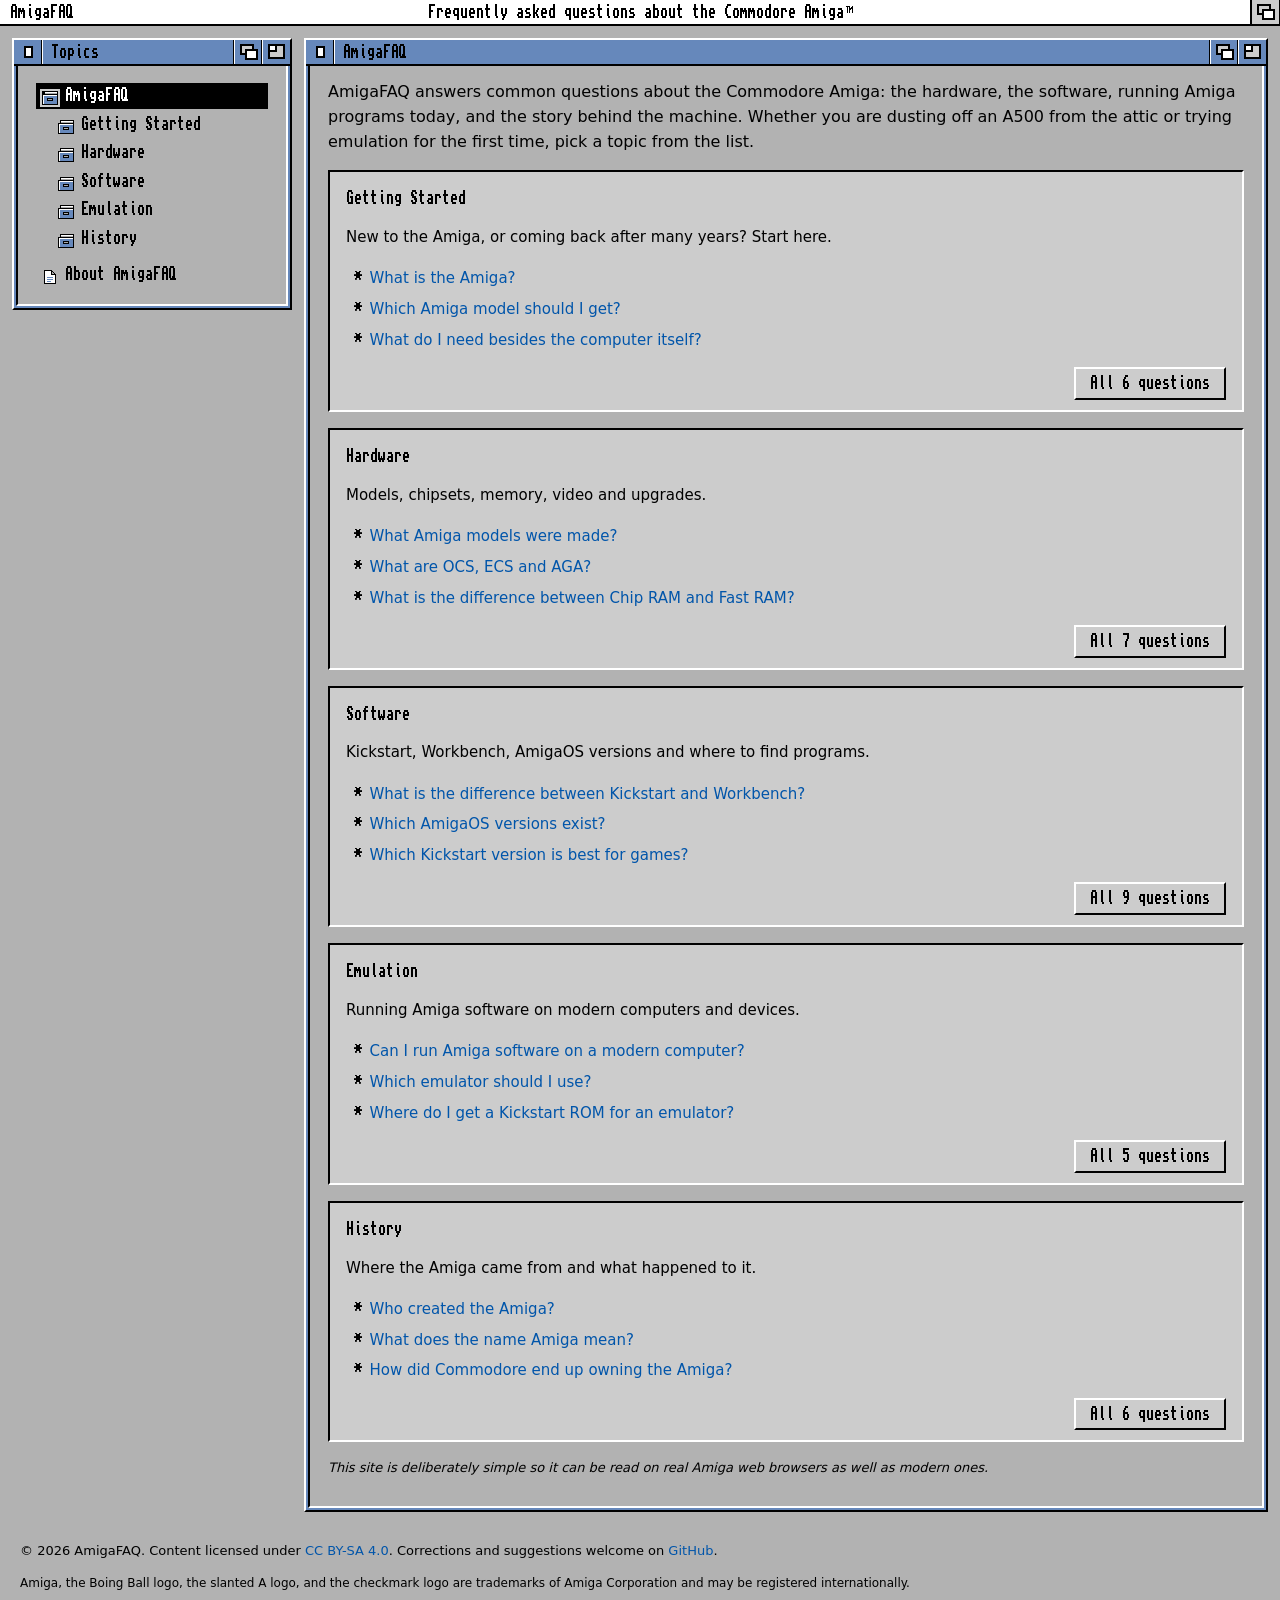
==== index.html @ c8c95e10 "Make each Amiga model expandable with key specs Form factor, CPU, Chip RAM, chipset and hard drive i" ====
<!DOCTYPE html>
<html lang="en">
<head>
<meta charset="utf-8">
<meta name="viewport" content="width=device-width, initial-scale=1">
<title>AmigaFAQ</title>
<meta name="description" content="Answers to frequently asked questions about the Commodore Amiga.">
<link rel="preload" href="fonts/topaz-a1200.woff" as="font" type="font/woff" crossorigin>
<link rel="stylesheet" href="style.css?v=de932450">
</head>
<body bgcolor="#B2B2B2" text="#000000" link="#0055AA" vlink="#0055AA">
<a name="top" id="top"></a>
<div class="screenbar"><span class="menu" tabindex="0"><span class="mtitle"><b>AmigaFAQ</b></span><span class="mitems"> <a href="#about-req">About...</a> </span></span> <span class="tagline">Frequently asked questions about the Commodore Amiga<sup class="tm">TM</sup></span><a class="gad depth scrdepth" href="#top" title="Back to top" aria-label="Back to top"><i></i><b></b></a></div>
<table class="layout" width="100%" cellspacing="8" cellpadding="0" border="0">
<tr>
<td class="side" width="250" valign="top">
<table class="win sidewin" width="100%" cellspacing="0" cellpadding="0" border="1" bgcolor="#CCCCCC">
<tr><td class="titlebar" bgcolor="#6688BB"><span class="tb"><span class="gad close" aria-hidden="true"><i></i></span><span class="wtitle"><font color="#000000"><b>Topics</b></font></span><span class="gad depth" aria-hidden="true"><i></i><b></b></span><span class="gad zoom" aria-hidden="true"><i></i><b></b></span></span></td></tr>
<tr><td class="winbody"><div class="frame"><div class="pane">
<ul class="tree">
<li class="drawer"><a href="index.html" class="sel">AmigaFAQ</a></li>
<li><ul>
<li class="drawer"><a href="getting-started.html">Getting Started</a>
</li>
<li class="drawer"><a href="hardware.html">Hardware</a>
</li>
<li class="drawer"><a href="software.html">Software</a>
</li>
<li class="drawer"><a href="emulation.html">Emulation</a>
</li>
<li class="drawer"><a href="history.html">History</a>
</li>
</ul></li>
<li class="file"><a href="about.html">About AmigaFAQ</a></li>
</ul>
</div></div></td></tr>
</table>
</td>
<td class="content" valign="top">
<table class="win mainwin" width="100%" cellspacing="0" cellpadding="0" border="1" bgcolor="#CCCCCC">
<tr><td class="titlebar" bgcolor="#6688BB"><span class="tb"><span class="gad close" aria-hidden="true"><i></i></span><span class="wtitle"><font color="#000000"><b>AmigaFAQ</b></font></span><span class="gad depth" aria-hidden="true"><i></i><b></b></span><span class="gad zoom" aria-hidden="true"><i></i><b></b></span></span></td></tr>
<tr><td class="winbody"><div class="frame"><div class="pane">
<p class="intro">AmigaFAQ answers common questions about the Commodore Amiga: the hardware, the
software, running Amiga programs today, and the story behind the machine. Whether you are dusting off
an A500 from the attic or trying emulation for the first time, pick a topic from the list.</p>
<div class="qa">
<h3><a href="getting-started.html">Getting Started</a></h3>
<p>New to the Amiga, or coming back after many years? Start here.</p>
<ul>
<li><a href="getting-started.html#what-is-the-amiga">What is the Amiga?</a></li>
<li><a href="getting-started.html#which-amiga-model-should-i-get">Which Amiga model should I get?</a></li>
<li><a href="getting-started.html#what-do-i-need-besides-the-computer-itself">What do I need besides the computer itself?</a></li>
</ul>
<p class="up"><a href="getting-started.html" class="btn">All 6 questions</a></p>
</div>
<div class="qa">
<h3><a href="hardware.html">Hardware</a></h3>
<p>Models, chipsets, memory, video and upgrades.</p>
<ul>
<li><a href="hardware.html#what-amiga-models-were-made">What Amiga models were made?</a></li>
<li><a href="hardware.html#what-are-ocs-ecs-and-aga">What are OCS, ECS and AGA?</a></li>
<li><a href="hardware.html#what-is-the-difference-between-chip-ram-and-fast-ram">What is the difference between Chip RAM and Fast RAM?</a></li>
</ul>
<p class="up"><a href="hardware.html" class="btn">All 7 questions</a></p>
</div>
<div class="qa">
<h3><a href="software.html">Software</a></h3>
<p>Kickstart, Workbench, AmigaOS versions and where to find programs.</p>
<ul>
<li><a href="software.html#what-is-the-difference-between-kickstart-and-workbench">What is the difference between Kickstart and Workbench?</a></li>
<li><a href="software.html#which-amigaos-versions-exist">Which AmigaOS versions exist?</a></li>
<li><a href="software.html#which-kickstart-version-is-best-for-games">Which Kickstart version is best for games?</a></li>
</ul>
<p class="up"><a href="software.html" class="btn">All 9 questions</a></p>
</div>
<div class="qa">
<h3><a href="emulation.html">Emulation</a></h3>
<p>Running Amiga software on modern computers and devices.</p>
<ul>
<li><a href="emulation.html#can-i-run-amiga-software-on-a-modern-computer">Can I run Amiga software on a modern computer?</a></li>
<li><a href="emulation.html#which-emulator-should-i-use">Which emulator should I use?</a></li>
<li><a href="emulation.html#where-do-i-get-a-kickstart-rom-for-an-emulator">Where do I get a Kickstart ROM for an emulator?</a></li>
</ul>
<p class="up"><a href="emulation.html" class="btn">All 5 questions</a></p>
</div>
<div class="qa">
<h3><a href="history.html">History</a></h3>
<p>Where the Amiga came from and what happened to it.</p>
<ul>
<li><a href="history.html#who-created-the-amiga">Who created the Amiga?</a></li>
<li><a href="history.html#what-does-the-name-amiga-mean">What does the name Amiga mean?</a></li>
<li><a href="history.html#how-did-commodore-end-up-owning-the-amiga">How did Commodore end up owning the Amiga?</a></li>
</ul>
<p class="up"><a href="history.html" class="btn">All 6 questions</a></p>
</div>
<p class="note">This site is deliberately simple so it can be read on real Amiga web browsers as well as modern ones.</p>
</div></div></td></tr>
</table>
</td>
</tr>
</table>
<div class="foot">
<p>&copy; 2026 AmigaFAQ. Content licensed under <a href="https://creativecommons.org/licenses/by-sa/4.0/" rel="license">CC BY-SA 4.0</a>.
Corrections and suggestions welcome on <a href="https://github.com/luvwagn/AmigaFAQ">GitHub</a>.</p>
<p class="tmnote">Amiga, the Boing Ball logo, the slanted A logo, and the checkmark logo are trademarks of Amiga Corporation and may be registered internationally.</p>
</div>
<div id="about-req" class="requester">
<a class="req-backdrop" href="#close" aria-label="Close"></a>
<table class="win reqwin" width="100%" cellspacing="0" cellpadding="0" border="1" bgcolor="#CCCCCC">
<tr><td class="titlebar" bgcolor="#6688BB"><span class="tb"><a class="gad close" href="#close" aria-label="Close"><i></i></a><span class="wtitle"><font color="#000000"><b>About AmigaFAQ</b></font></span><span class="gad depth" aria-hidden="true"><i></i><b></b></span><span class="gad zoom" aria-hidden="true"><i></i><b></b></span></span></td></tr>
<tr><td class="winbody"><div class="frame"><div class="pane">
<div class="reqbody">
<div class="reqtext">
<p>AmigaFAQ</p>
<p>Frequently asked questions about the Commodore Amiga.</p>
<p>Content licensed under CC BY-SA 4.0.</p>
</div>
<table class="reqbtns" width="100%" cellspacing="0" cellpadding="0" border="0"><tr>
<td align="left"><a href="#close" class="btn">OK</a></td>
<td align="right"><a href="about.html" class="btn">More...</a></td>
</tr></table>
</div>
</div></div></td></tr>
</table>
</div>
</body>
</html>
---- style.css ----
/* AmigaFAQ - Workbench 3.1 inspired style.
   The HTML also carries bgcolor attributes and a table layout, so old Amiga
   browsers get the grey two-column look without this file. */

/* Topaz (Workbench 3.x / A1200 version), see fonts/README.md for license */
@font-face {
  font-family: "Topaz WB";
  src: url("fonts/topaz-a1200.woff") format("woff"), url("fonts/topaz-a1200.ttf") format("truetype");
  font-display: block;
}

:root {
  --screen: #b2b2b2;   /* screen and window contents */
  --chrome: #cccccc;   /* window frames, gadgets, buttons, text boxes */
  --black: #000000;
  --white: #ffffff;
  --blue: #6688bb;     /* title bars, highlights */
  --link: #0055aa;
  --topaz: "Topaz WB", "Courier New", Courier, monospace;
  --text-font: Verdana, Geneva, "DejaVu Sans", Helvetica, Arial, sans-serif;
  --bar-h: 26px;
}

* { box-sizing: border-box; }
html { background: var(--screen); }
body {
  margin: 0;
  background: var(--screen);
  color: var(--black);
  font-family: var(--text-font);
  font-size: 15px;
  line-height: 1.55;
}

/* Pixel font: no smoothing, no fake bold */
.screenbar, td.titlebar, ul.tree a, .qa h3, a.btn, .reqtext, .mitems a {
  font-family: var(--topaz);
  font-size: 16px;
  -webkit-font-smoothing: none;
  font-smooth: never;
}
.screenbar b, td.titlebar b, .qa h3 { font-weight: normal; }

a { color: var(--link); text-decoration: none; }
a:hover { text-decoration: underline; }

/* ---------- Bevels ---------- */
/* raised: light top-left, dark bottom-right; recessed: the reverse */
.raised, table.win, a.btn {
  border-style: solid;
  border-width: 2px;
  border-color: var(--white) var(--black) var(--black) var(--white);
}
.recessed, .qa, .reqtext {
  border-style: solid;
  border-width: 2px;
  border-color: var(--black) var(--white) var(--white) var(--black);
}

/* ---------- Screen title bar ---------- */
.screenbar {
  position: sticky;
  top: 0;
  z-index: 20;
  display: flex;
  align-items: stretch;
  height: var(--bar-h);
  line-height: calc(var(--bar-h) - 2px);
  background: var(--white);
  color: var(--black);
  border-bottom: 2px solid var(--black);
  white-space: nowrap;
}
.tagline {
  flex: 1;
  min-width: 0;
  overflow: hidden;
  text-overflow: ellipsis;
  text-align: center;
  /* menu is 96px, depth gadget 30px: pad so the text centers on the page */
  padding: 0 74px 0 8px;
}
sup.tm { font-family: var(--topaz); font-size: 8px; line-height: 0; vertical-align: 6px; margin-left: 1px; }

/* Screen menu (CSS only). Hidden with :not() so browsers too old to open
   it never hide it: they just show the About link inline. */
.menu { position: relative; display: block; outline: none; width: 96px; flex: none; }
.mtitle { display: block; padding: 0 10px; }
.menu:hover .mtitle, .menu:focus-within .mtitle { background: var(--black); color: var(--white); }
.menu:not(.never) .mitems {
  display: none;
  position: absolute;
  left: 0; top: 100%;
  min-width: 190px;
  background: var(--white);
  border-style: solid;
  border-color: var(--black);
  border-width: 1px 2px 2px 1px;
  padding: 2px 0;
  line-height: 1.6;
}
.menu:hover .mitems, .menu:focus-within .mitems { display: block; }
.mitems a { display: block; padding: 1px 12px; color: var(--black); text-decoration: none; }
.mitems a:hover, .mitems a:focus { background: var(--blue); color: var(--white); outline: none; text-decoration: none; }

/* Screen depth gadget at the right end of the bar (back to top) */
.screenbar a.scrdepth {
  position: relative;
  flex: none;
  width: 30px;
  background: var(--chrome);
  border-left: 2px solid var(--black);
}

/* ---------- Layout ---------- */
table.layout { border-collapse: separate; border-spacing: 12px; table-layout: fixed; }
td.side { width: 280px; }

/* ---------- Windows ---------- */
table.win {
  border-collapse: separate;
  border-spacing: 0;
  background: var(--chrome);
}
table.win > tbody > tr > td, table.win > tr > td { border: 0; padding: 0; }

td.titlebar {
  height: var(--bar-h);
  background: var(--blue);
  border-bottom: 2px solid var(--black) !important;
  color: var(--black);
}
.tb { display: flex; align-items: stretch; height: calc(var(--bar-h) - 2px); }
.wtitle {
  flex: 1;
  min-width: 0;
  padding: 0 8px;
  line-height: calc(var(--bar-h) - 2px);
  border-left: 1px solid var(--white);
  border-right: 1px solid var(--black);
  white-space: nowrap;
  overflow: hidden;
  text-overflow: ellipsis;
}

/* Gadgets: drawn with borders, each in its own box with divider lines */
.gad {
  position: relative;
  display: block;
  flex: none;
  width: 28px;
  background: var(--blue);
}
.gad.close { border-right: 1px solid var(--black); }
.gad.close i {
  position: absolute;
  left: 50%; top: 50%;
  width: 9px; height: 12px;
  margin: -6px 0 0 -4px;
  background: var(--white);
  border: 2px solid var(--black);
}
.gad.depth { border-left: 1px solid var(--white); border-right: 1px solid var(--black); }
.gad.zoom { border-left: 1px solid var(--white); }
.gad i, .gad b { position: absolute; border: 2px solid var(--black); box-sizing: border-box; }
.gad.depth i { left: 5px; top: 4px; width: 14px; height: 11px; background: var(--chrome); }
.gad.depth b { left: 10px; top: 9px; width: 13px; height: 11px; background: var(--white); }
.gad.zoom i { left: 5px; top: 4px; width: 17px; height: 15px; background: var(--chrome); }
.gad.zoom b { left: 5px; top: 4px; width: 9px; height: 8px; background: var(--white); }
.screenbar .gad.depth i { top: 4px; }
.screenbar .gad.depth b { top: 9px; }
a.gad:active { background: var(--black); }

/* Window frame: a blue border, then an inset edge, then the contents */
td.winbody { padding: 0 !important; }
.frame { border: 2px solid var(--blue); border-top: 0; }
.pane {
  border-style: solid;
  border-width: 0 2px 2px 2px;
  border-color: var(--black) var(--white) var(--white) var(--black);
  background: var(--screen);
  padding: 14px 18px;
}

/* ---------- Sidebar tree ---------- */
ul.tree, ul.tree ul { list-style: none; margin: 0; padding: 0; }
ul.tree ul { padding-left: 16px; }
ul.tree li { margin: 3px 0; }
ul.tree a {
  display: block;
  color: var(--black);
  text-decoration: none;
  padding: 2px 6px;
  line-height: 1.35;
}
ul.tree li.drawer > a::before,
ul.tree li.file > a::before {
  content: "";
  display: inline-block;
  width: 16px; height: 14px;
  margin-right: 7px;
  vertical-align: -2px;
  background: url("icons/drawer.svg") no-repeat left center;
  image-rendering: pixelated;
}
ul.tree li.drawer.open > a::before { background-image: url("icons/drawer-open.svg"); }
ul.tree li.file > a::before { background-image: url("icons/project.svg"); background-position: 2px center; }
ul.tree li.file { margin-top: 10px; }
ul.tree ul.qs { padding-left: 22px; border-left: 1px dotted var(--black); margin-left: 12px; }
ul.tree ul.qs a { font-family: var(--text-font); font-size: 13px; -webkit-font-smoothing: auto; }
ul.tree a:hover, ul.tree a:focus { background: var(--blue); color: var(--white); text-decoration: none; }
ul.tree a.sel { background: var(--black); color: var(--white); }
ul.tree a.sel::before { background-color: var(--chrome); box-shadow: 0 0 0 2px var(--chrome); }

/* ---------- Content ---------- */
p.intro { font-size: 16px; margin-top: 0; }
.qa {
  background: var(--chrome);
  padding: 4px 16px 10px;
  margin: 16px 0;
}
.qa h3 { margin: 10px 0 6px; }
.qa h3 a { color: var(--black); text-decoration: none; }
.qa ul { list-style: none; padding-left: 0; margin-left: 0.5em; }
.qa li { padding-left: 1.2em; text-indent: -1.2em; margin-bottom: 0.3em; }
.qa li::before { content: "* "; font-family: var(--topaz); }
p.up { text-align: right; margin: 6px 0 0; }
p.note { font-size: 13px; font-style: italic; }

/* Buttons: raised, and they press in when clicked */
a.btn {
  display: inline-block;
  background: var(--chrome);
  color: var(--black);
  padding: 2px 14px;
  text-decoration: none;
}
a.btn:hover { text-decoration: none; }
a.btn:active {
  border-color: var(--black) var(--white) var(--white) var(--black);
  transform: translate(2px, 1px);
}

/* ---------- Footer ---------- */
.foot { padding: 4px 20px 20px; font-size: 13px; }
.foot p.tmnote { font-size: 12px; margin-top: 6px; }

/* ---------- About requester (CSS only, opened with :target) ---------- */
.requester { margin: 16px 20px 24px; max-width: 460px; }
.requester:not(:target) { display: none; }
.requester:target {
  position: fixed;
  inset: 0;
  z-index: 50;
  margin: 0;
  max-width: none;
  display: flex;
  align-items: center;
  justify-content: center;
  padding: 16px;
  background: rgba(0, 0, 0, 0.4);
}
.req-backdrop { display: none; }
.requester:target .req-backdrop { display: block; position: absolute; inset: 0; }
table.reqwin { position: relative; max-width: 420px; }
table.reqwin .pane {
  padding: 8px;
  /* the fine dither pattern of a Workbench requester */
  background-color: var(--white);
  background-image:
    linear-gradient(45deg, var(--chrome) 25%, transparent 25%, transparent 75%, var(--chrome) 75%),
    linear-gradient(45deg, var(--chrome) 25%, transparent 25%, transparent 75%, var(--chrome) 75%);
  background-size: 2px 2px;
  background-position: 0 0, 1px 1px;
}
.reqtext {
  background: var(--chrome);
  padding: 4px 14px;
  margin: 6px 6px 14px;
  text-align: center;
}
.reqtext p { margin: 8px 0; }
.reqbtns td { padding: 0 6px 6px; }
.reqbtns a.btn { min-width: 84px; text-align: center; padding: 4px 18px; }

/* ---------- Phones: stack the sidebar above the content ---------- */
@media (max-width: 720px) {
  table.layout, table.layout > tbody, table.layout > tbody > tr, table.layout td.side, table.layout td.content {
    display: block;
    width: 100% !important;
  }
  table.layout { border-spacing: 0; padding: 8px; }
  td.side { margin-bottom: 12px; }
  .pane { padding: 12px; }
  .tagline { text-align: left; padding: 0 8px; }
  .foot { padding: 4px 16px 16px; }
}

/* ---------- Mouse pointer ----------
   From dkb-amiga.com, used with permission of Stefan Reinauer.
   PNG first (widest support), then the original .cur. Hotspot is (4,5).
   Used everywhere, including over links. */
html, body, *, a, a * { cursor: url("icons/amim.png?v=2") 4 5, url("icons/amim.cur"), default; }

/* ---------- Model list: click a model to show its specs ---------- */
.models { margin: 10px 0 4px; }
details.model { margin: 0 0 4px; }
details.model > summary {
  list-style: none;
  padding: 3px 6px 3px 26px;
  position: relative;
  line-height: 1.45;
}
details.model > summary::-webkit-details-marker { display: none; }
/* small raised gadget with a +/- sign */
details.model > summary::before {
  content: "+";
  position: absolute;
  left: 2px; top: 5px;
  width: 16px; height: 16px;
  line-height: 13px;
  text-align: center;
  font-family: var(--topaz);
  font-size: 16px;
  background: var(--chrome);
  border-style: solid;
  border-width: 2px;
  border-color: var(--white) var(--black) var(--black) var(--white);
}
details.model[open] > summary::before {
  content: "-";
  border-color: var(--black) var(--white) var(--white) var(--black);
}
details.model > summary:hover { background: var(--blue); color: var(--white); }
table.specs {
  margin: 4px 0 10px 26px;
  border-collapse: collapse;
  background: var(--screen);
  border-style: solid;
  border-width: 2px;
  border-color: var(--black) var(--white) var(--white) var(--black);
  font-size: 14px;
}
table.specs th {
  font-family: var(--topaz);
  font-size: 16px;
  font-weight: normal;
  -webkit-font-smoothing: none;
  white-space: nowrap;
  padding: 4px 14px 4px 10px;
}
table.specs td { padding: 4px 10px 4px 0; }
@media (max-width: 720px) {
  table.specs { margin-left: 0; }
  table.specs th { white-space: normal; }
}
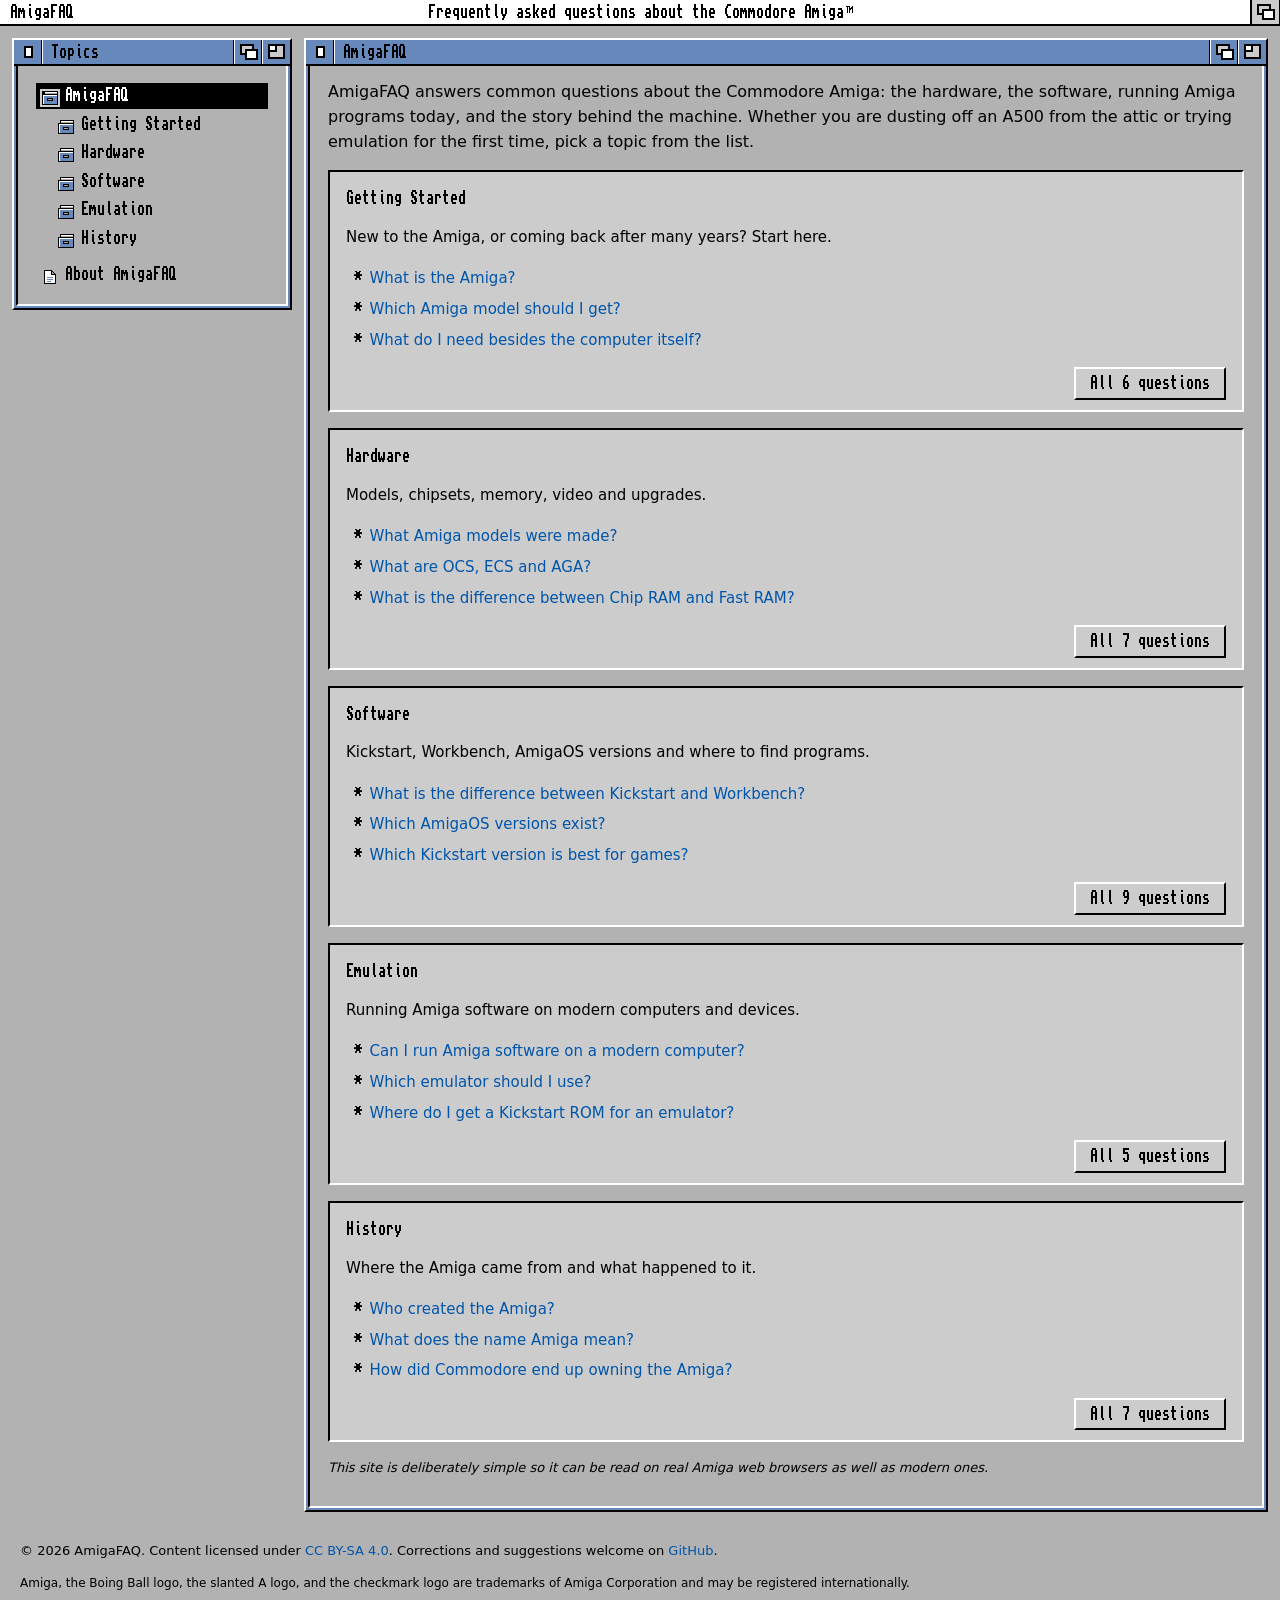
==== commit e0a12993: "Add Further reading books to the History page Co-Authored-By: Claude Opus 5.5 <noreply@anthropic.com" ====
--- a/index.html
+++ b/index.html
@@ -91,7 +91,7 @@
 <li><a href="history.html#what-does-the-name-amiga-mean">What does the name Amiga mean?</a></li>
 <li><a href="history.html#how-did-commodore-end-up-owning-the-amiga">How did Commodore end up owning the Amiga?</a></li>
 </ul>
-<p class="up"><a href="history.html" class="btn">All 6 questions</a></p>
+<p class="up"><a href="history.html" class="btn">All 7 questions</a></p>
 </div>
 <p class="note">This site is deliberately simple so it can be read on real Amiga web browsers as well as modern ones.</p>
 </div></div></td></tr>
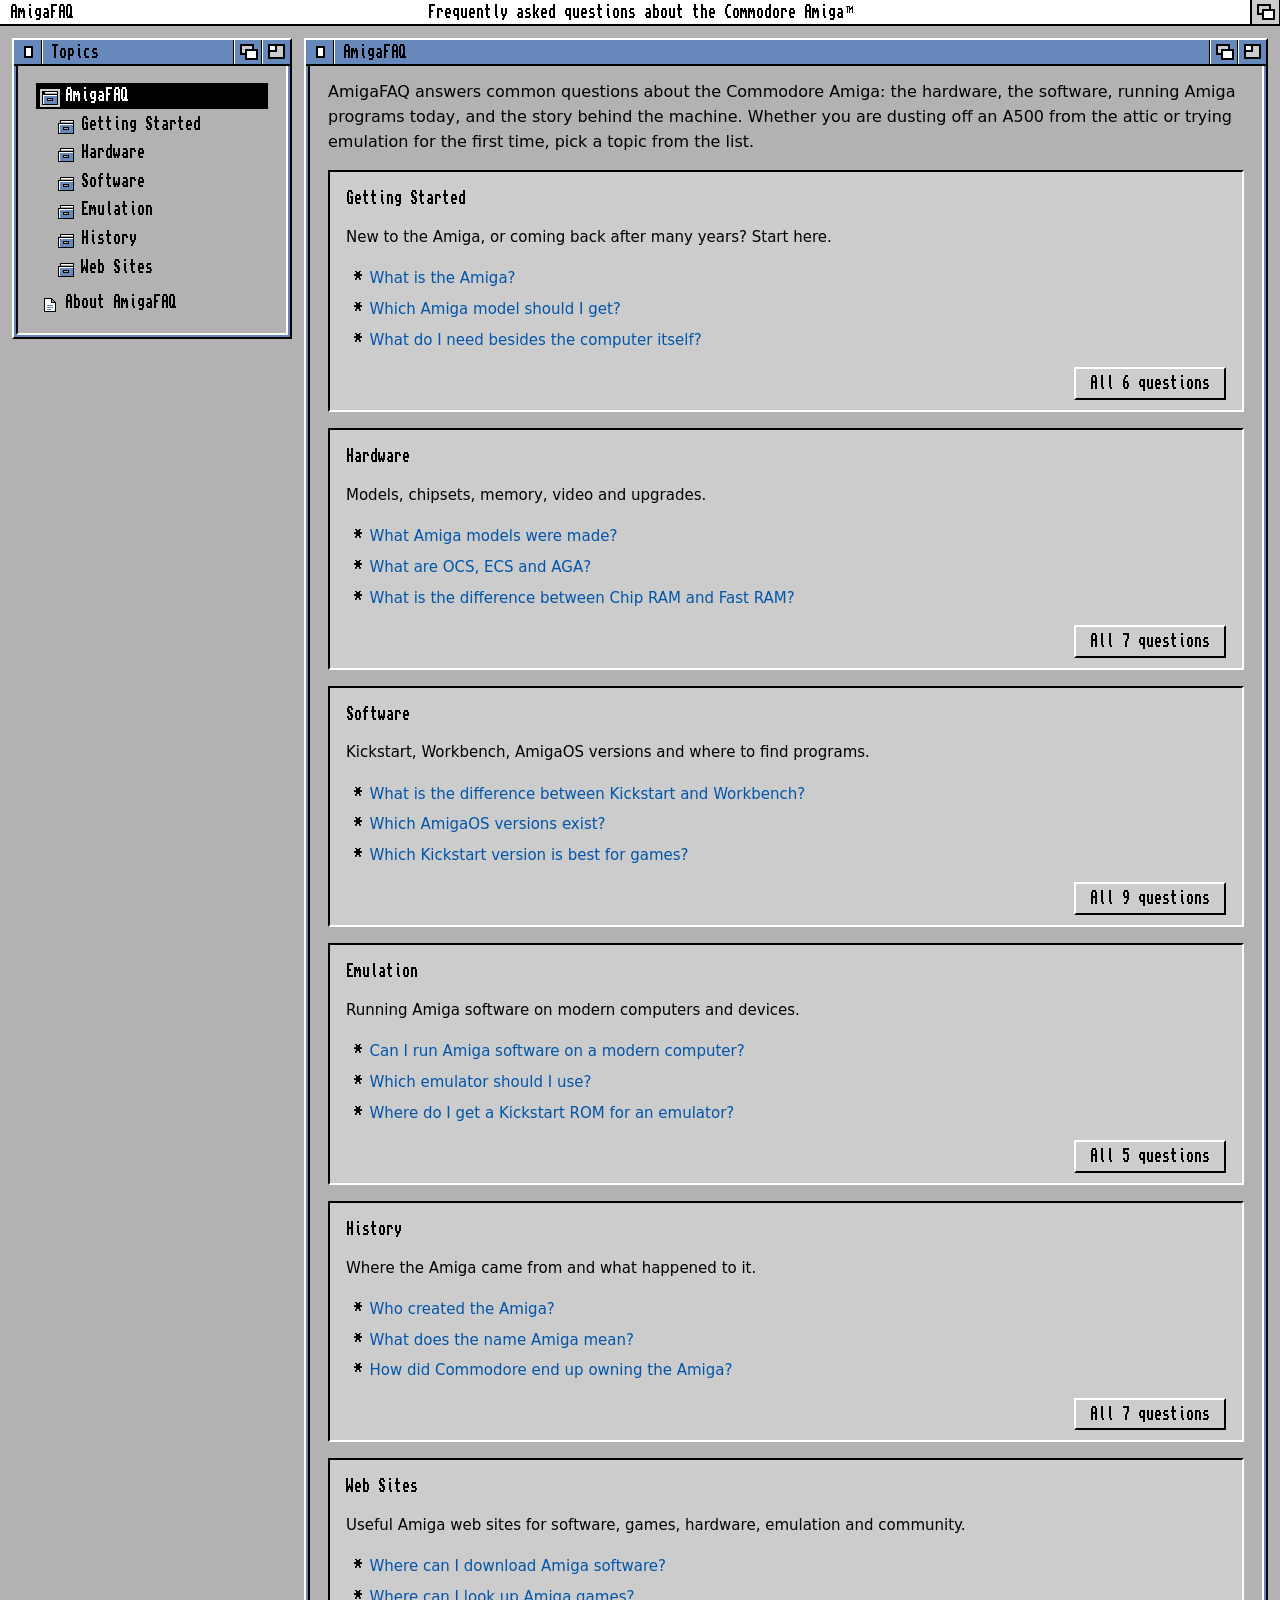
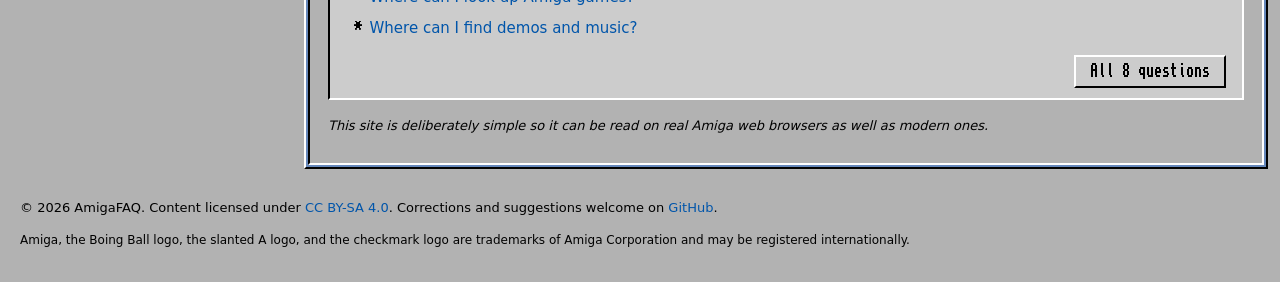
==== commit d53a57ea: "Add Web Sites topic Software, games, demos and music, hardware, emulators, community, current AmigaO" ====
--- a/index.html
+++ b/index.html
@@ -29,6 +29,8 @@
 <li class="drawer"><a href="emulation.html">Emulation</a>
 </li>
 <li class="drawer"><a href="history.html">History</a>
+</li>
+<li class="drawer"><a href="web-sites.html">Web Sites</a>
 </li>
 </ul></li>
 <li class="file"><a href="about.html">About AmigaFAQ</a></li>
@@ -93,6 +95,16 @@
 </ul>
 <p class="up"><a href="history.html" class="btn">All 7 questions</a></p>
 </div>
+<div class="qa">
+<h3><a href="web-sites.html">Web Sites</a></h3>
+<p>Useful Amiga web sites for software, games, hardware, emulation and community.</p>
+<ul>
+<li><a href="web-sites.html#where-can-i-download-amiga-software">Where can I download Amiga software?</a></li>
+<li><a href="web-sites.html#where-can-i-look-up-amiga-games">Where can I look up Amiga games?</a></li>
+<li><a href="web-sites.html#where-can-i-find-demos-and-music">Where can I find demos and music?</a></li>
+</ul>
+<p class="up"><a href="web-sites.html" class="btn">All 8 questions</a></p>
+</div>
 <p class="note">This site is deliberately simple so it can be read on real Amiga web browsers as well as modern ones.</p>
 </div></div></td></tr>
 </table>
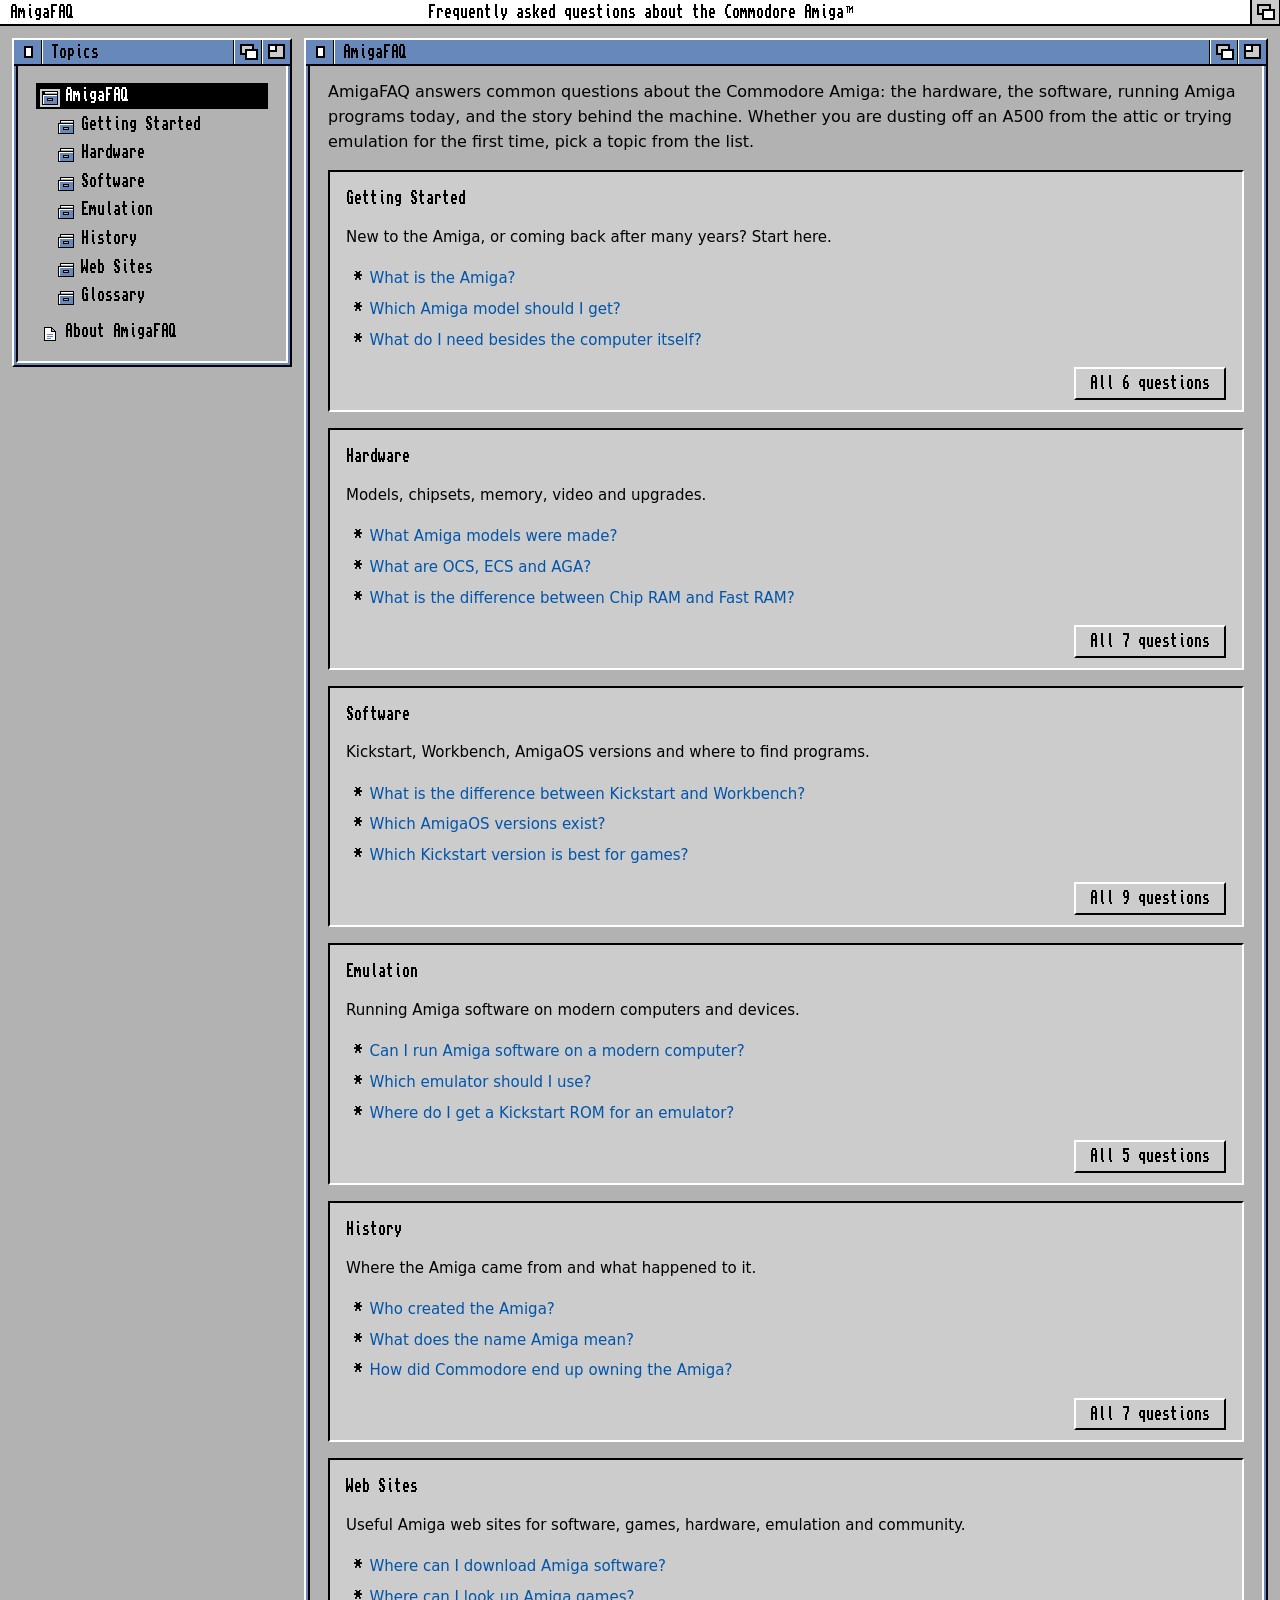
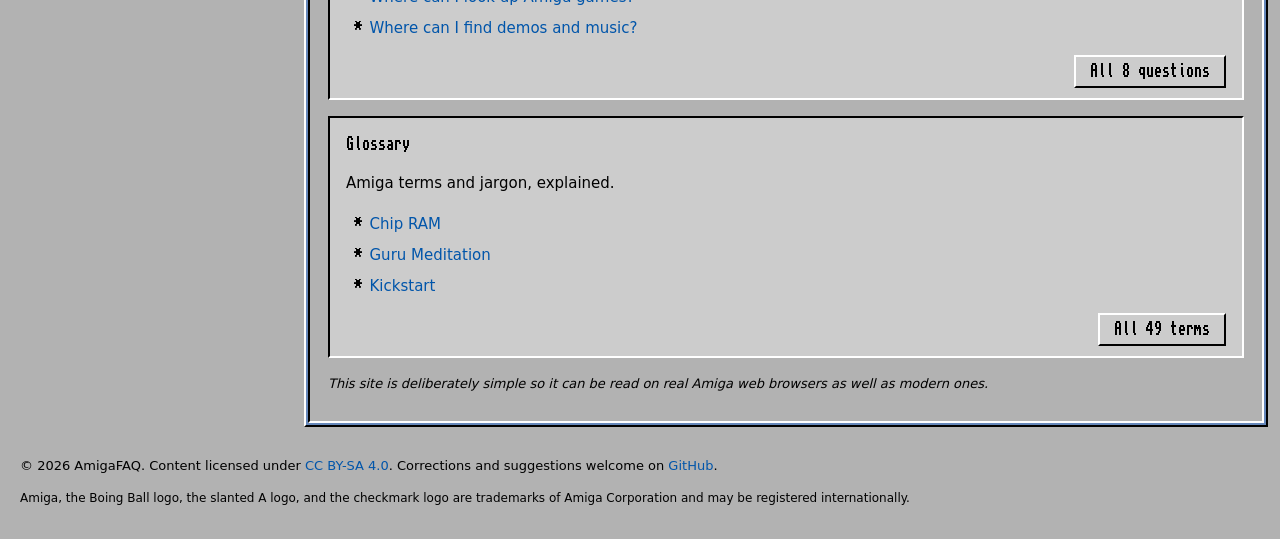
==== commit 00608cd6: "Add Glossary topic 49 Amiga terms grouped A-Z, with big letter headings and a compact letter grid in" ====
--- a/index.html
+++ b/index.html
@@ -6,7 +6,7 @@
 <title>AmigaFAQ</title>
 <meta name="description" content="Answers to frequently asked questions about the Commodore Amiga.">
 <link rel="preload" href="fonts/topaz-a1200.woff" as="font" type="font/woff" crossorigin>
-<link rel="stylesheet" href="style.css?v=de932450">
+<link rel="stylesheet" href="style.css?v=716a4f33">
 </head>
 <body bgcolor="#B2B2B2" text="#000000" link="#0055AA" vlink="#0055AA">
 <a name="top" id="top"></a>
@@ -31,6 +31,8 @@
 <li class="drawer"><a href="history.html">History</a>
 </li>
 <li class="drawer"><a href="web-sites.html">Web Sites</a>
+</li>
+<li class="drawer"><a href="glossary.html">Glossary</a>
 </li>
 </ul></li>
 <li class="file"><a href="about.html">About AmigaFAQ</a></li>
@@ -105,6 +107,16 @@
 </ul>
 <p class="up"><a href="web-sites.html" class="btn">All 8 questions</a></p>
 </div>
+<div class="qa">
+<h3><a href="glossary.html">Glossary</a></h3>
+<p>Amiga terms and jargon, explained.</p>
+<ul>
+<li><a href="glossary.html#c">Chip RAM</a></li>
+<li><a href="glossary.html#g">Guru Meditation</a></li>
+<li><a href="glossary.html#k">Kickstart</a></li>
+</ul>
+<p class="up"><a href="glossary.html" class="btn">All 49 terms</a></p>
+</div>
 <p class="note">This site is deliberately simple so it can be read on real Amiga web browsers as well as modern ones.</p>
 </div></div></td></tr>
 </table>
--- a/style.css
+++ b/style.css
@@ -314,22 +314,27 @@
 details.model > summary::-webkit-details-marker { display: none; }
 /* small raised gadget with a +/- sign */
 details.model > summary::before {
-  content: "+";
+  content: "";
   position: absolute;
-  left: 2px; top: 5px;
+  left: 2px;
+  /* centred on the first line: top padding + half the line height - half the box */
+  top: calc(3px + 0.725em - 8px);
   width: 16px; height: 16px;
-  line-height: 13px;
-  text-align: center;
-  font-family: var(--topaz);
-  font-size: 16px;
-  background: var(--chrome);
+  box-sizing: border-box;
   border-style: solid;
   border-width: 2px;
   border-color: var(--white) var(--black) var(--black) var(--white);
+  /* plus sign drawn with two bars, exactly centred in the 12px interior */
+  background:
+    linear-gradient(var(--black), var(--black)) center / 8px 2px no-repeat,
+    linear-gradient(var(--black), var(--black)) center / 2px 8px no-repeat,
+    var(--chrome);
 }
 details.model[open] > summary::before {
-  content: "-";
-  border-color: var(--black) var(--white) var(--white) var(--black);
+  border-color: var(--black) var(--white) var(--white) var(--black);
+  background:
+    linear-gradient(var(--black), var(--black)) center / 8px 2px no-repeat,
+    var(--chrome);
 }
 details.model > summary:hover { background: var(--blue); color: var(--white); }
 table.specs {
@@ -354,3 +359,26 @@
   table.specs { margin-left: 0; }
   table.specs th { white-space: normal; }
 }
+
+/* ---------- Glossary ---------- */
+dl.gloss { margin: 6px 0 4px; }
+dl.gloss dt {
+  font-family: var(--topaz);
+  font-size: 16px;
+  -webkit-font-smoothing: none;
+  margin-top: 10px;
+}
+dl.gloss dd { margin: 2px 0 0 24px; }
+/* Big letter headings on the glossary page */
+.qa:has(> dl.gloss) > h3 { font-size: 32px; line-height: 1.1; margin: 10px 0 0; }
+/* Sidebar letters laid out as a compact grid */
+ul.tree ul.qs.letters { padding-left: 14px; }
+ul.tree ul.qs.letters li { display: inline-block; margin: 2px 1px; }
+ul.tree ul.qs.letters a {
+  font-family: var(--topaz);
+  font-size: 16px;
+  -webkit-font-smoothing: none;
+  width: 24px;
+  text-align: center;
+  padding: 1px 0;
+}
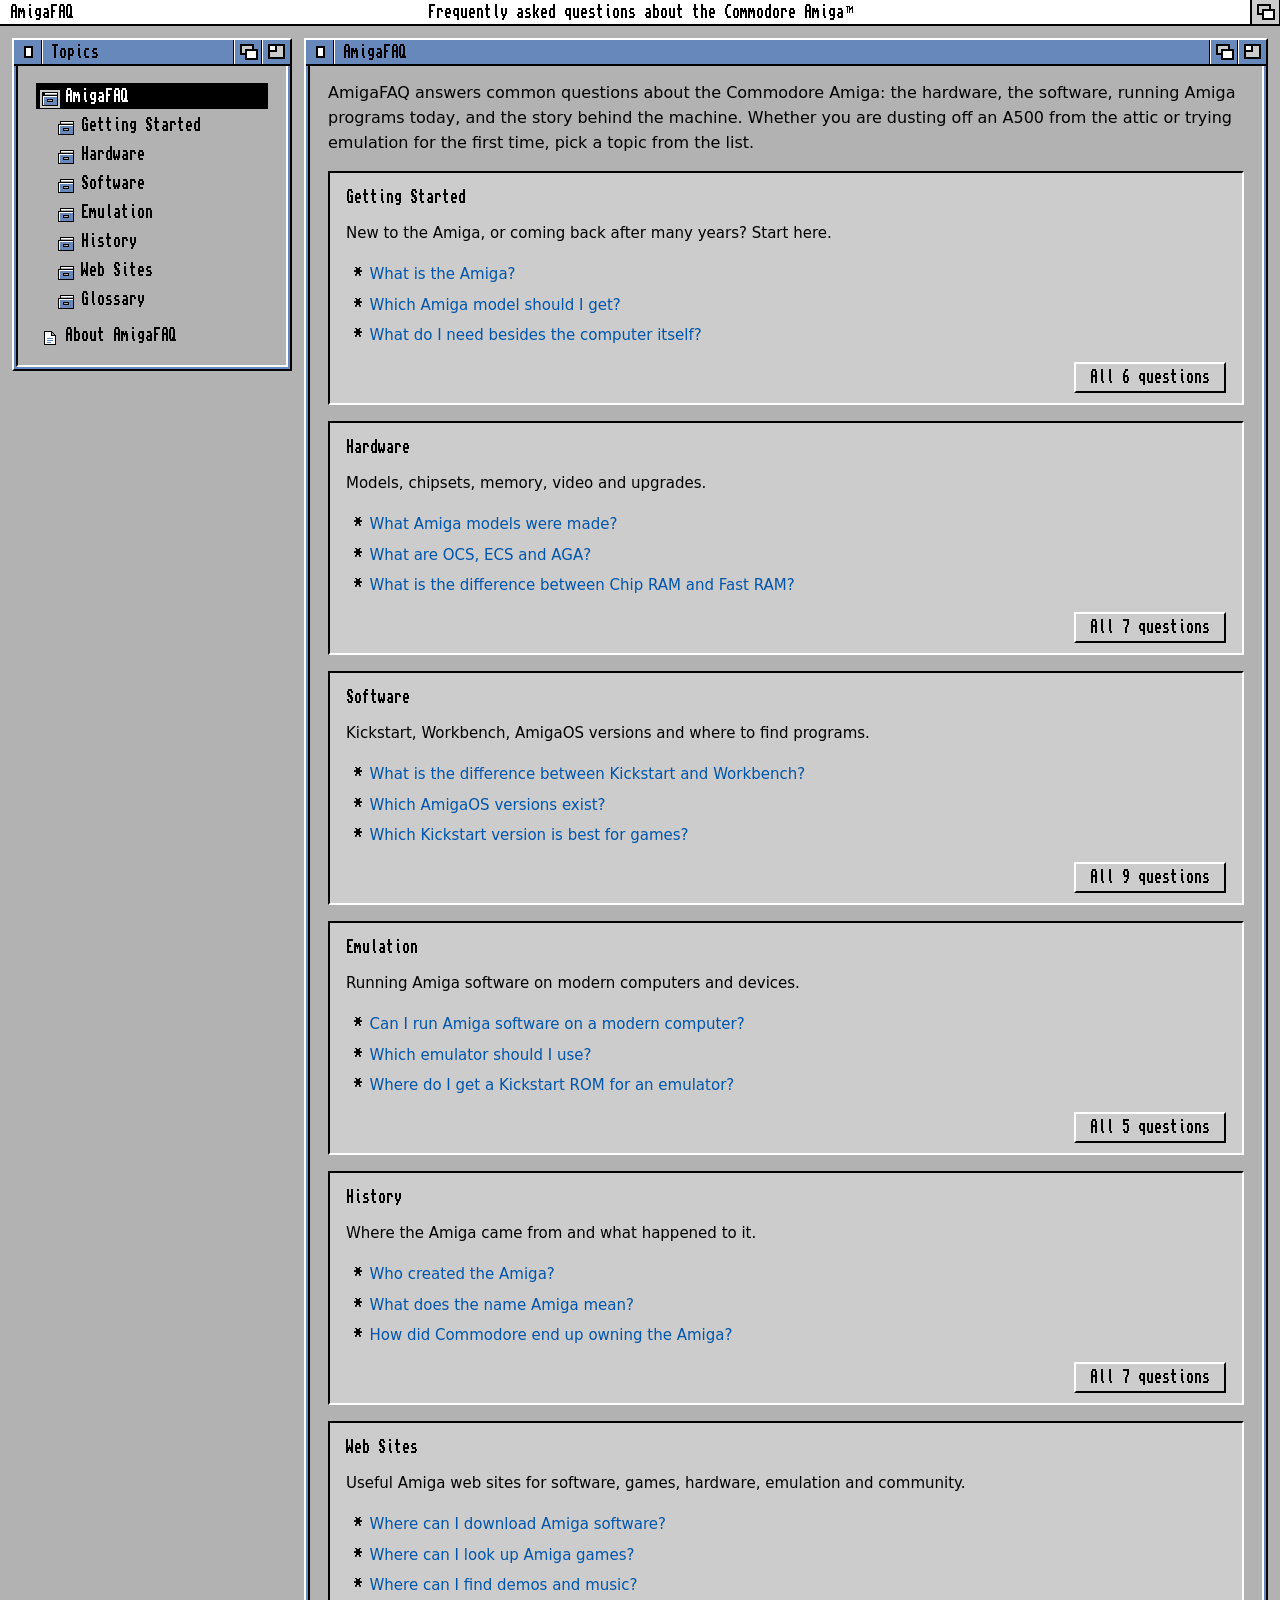
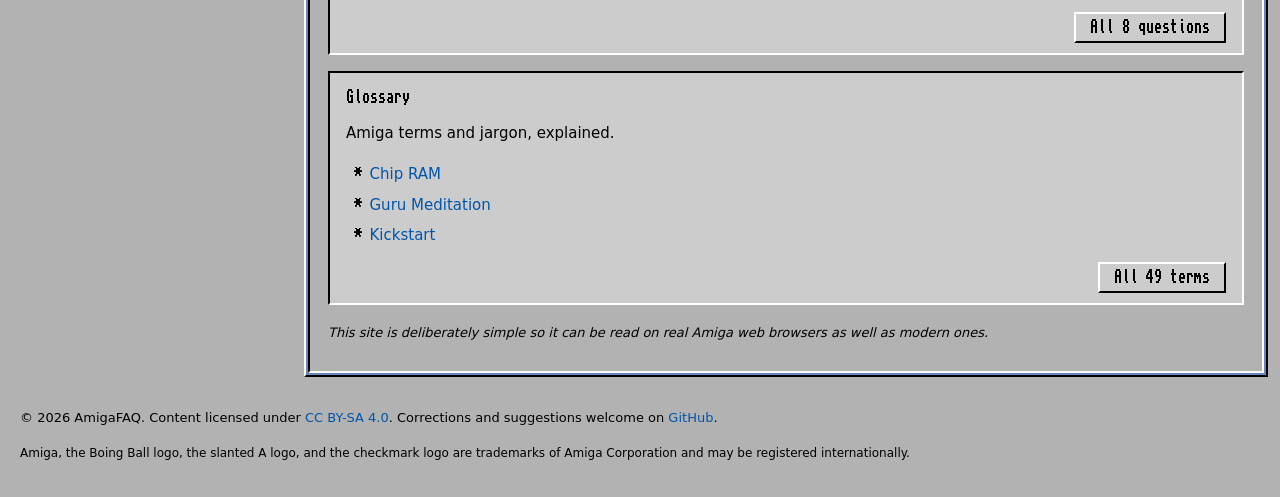
==== commit badd4c87: "Keep +/- gadgets on the pixel grid Use whole-pixel line heights so every gadget lands on exact pixel" ====
--- a/index.html
+++ b/index.html
@@ -6,7 +6,7 @@
 <title>AmigaFAQ</title>
 <meta name="description" content="Answers to frequently asked questions about the Commodore Amiga.">
 <link rel="preload" href="fonts/topaz-a1200.woff" as="font" type="font/woff" crossorigin>
-<link rel="stylesheet" href="style.css?v=716a4f33">
+<link rel="stylesheet" href="style.css?v=8fa7c64d">
 </head>
 <body bgcolor="#B2B2B2" text="#000000" link="#0055AA" vlink="#0055AA">
 <a name="top" id="top"></a>
--- a/style.css
+++ b/style.css
@@ -29,7 +29,7 @@
   color: var(--black);
   font-family: var(--text-font);
   font-size: 15px;
-  line-height: 1.55;
+  line-height: 23px; /* whole pixels keep pixel-art gadgets on the grid */
 }
 
 /* Pixel font: no smoothing, no fake bold */
@@ -191,7 +191,7 @@
   color: var(--black);
   text-decoration: none;
   padding: 2px 6px;
-  line-height: 1.35;
+  line-height: 22px;
 }
 ul.tree li.drawer > a::before,
 ul.tree li.file > a::before {
@@ -207,19 +207,19 @@
 ul.tree li.file > a::before { background-image: url("icons/project.svg"); background-position: 2px center; }
 ul.tree li.file { margin-top: 10px; }
 ul.tree ul.qs { padding-left: 22px; border-left: 1px dotted var(--black); margin-left: 12px; }
-ul.tree ul.qs a { font-family: var(--text-font); font-size: 13px; -webkit-font-smoothing: auto; }
+ul.tree ul.qs a { font-family: var(--text-font); font-size: 13px; line-height: 18px; -webkit-font-smoothing: auto; }
 ul.tree a:hover, ul.tree a:focus { background: var(--blue); color: var(--white); text-decoration: none; }
 ul.tree a.sel { background: var(--black); color: var(--white); }
 ul.tree a.sel::before { background-color: var(--chrome); box-shadow: 0 0 0 2px var(--chrome); }
 
 /* ---------- Content ---------- */
-p.intro { font-size: 16px; margin-top: 0; }
+p.intro { font-size: 16px; line-height: 25px; margin-top: 0; }
 .qa {
   background: var(--chrome);
   padding: 4px 16px 10px;
   margin: 16px 0;
 }
-.qa h3 { margin: 10px 0 6px; }
+.qa h3 { margin: 10px 0 6px; line-height: 20px; }
 .qa h3 a { color: var(--black); text-decoration: none; }
 .qa ul { list-style: none; padding-left: 0; margin-left: 0.5em; }
 .qa li { padding-left: 1.2em; text-indent: -1.2em; margin-bottom: 0.3em; }
@@ -309,7 +309,7 @@
   list-style: none;
   padding: 3px 6px 3px 26px;
   position: relative;
-  line-height: 1.45;
+  line-height: 22px;
 }
 details.model > summary::-webkit-details-marker { display: none; }
 /* small raised gadget with a +/- sign */
@@ -318,7 +318,7 @@
   position: absolute;
   left: 2px;
   /* centred on the first line: top padding + half the line height - half the box */
-  top: calc(3px + 0.725em - 8px);
+  top: 6px; /* 3px padding + half of the 22px line - half of the 16px box */
   width: 16px; height: 16px;
   box-sizing: border-box;
   border-style: solid;
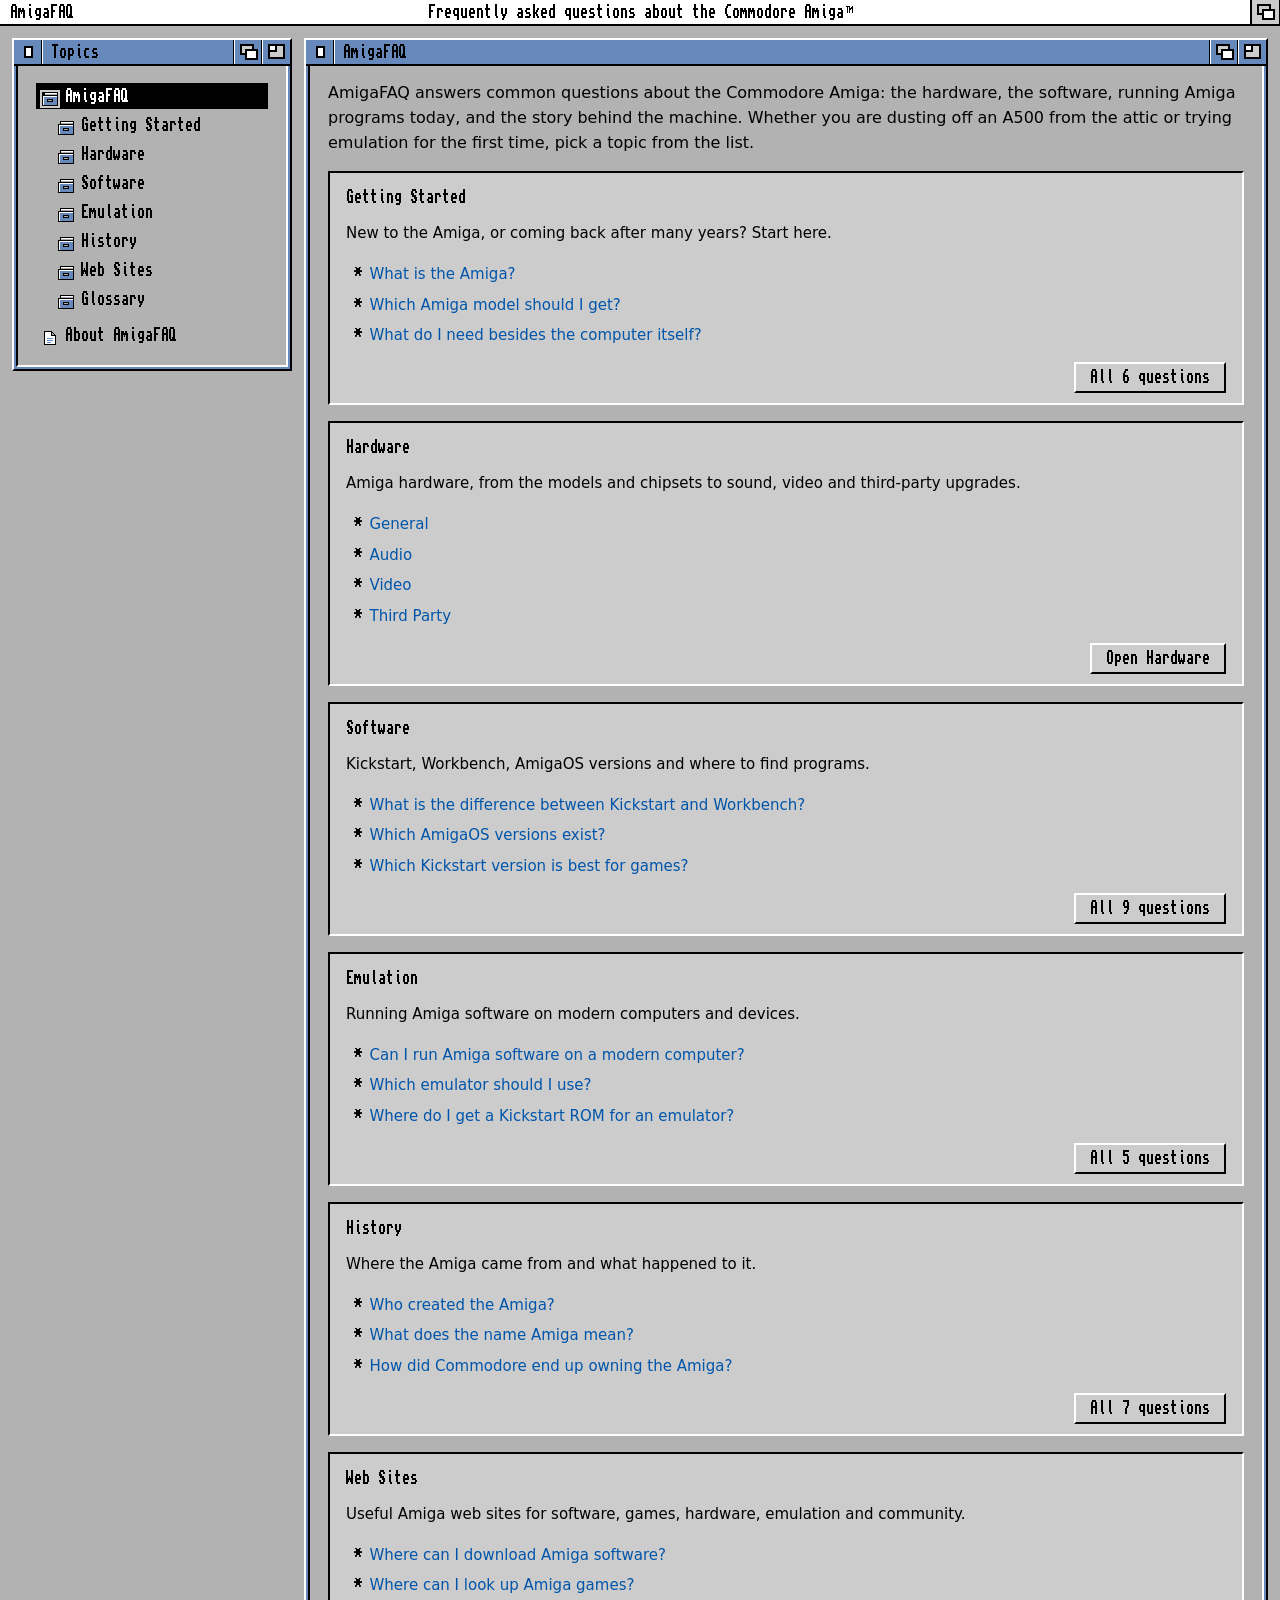
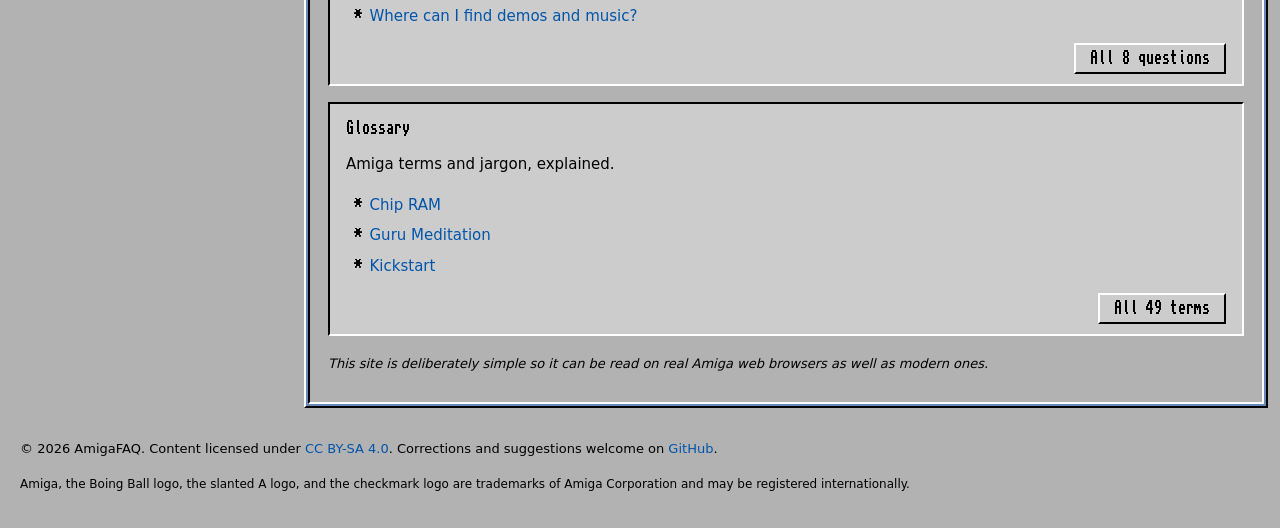
==== commit a675be44: "Add Hardware sub-topics: General, Audio, Video, Third Party Existing hardware content moves to Hardw" ====
--- a/index.html
+++ b/index.html
@@ -6,7 +6,7 @@
 <title>AmigaFAQ</title>
 <meta name="description" content="Answers to frequently asked questions about the Commodore Amiga.">
 <link rel="preload" href="fonts/topaz-a1200.woff" as="font" type="font/woff" crossorigin>
-<link rel="stylesheet" href="style.css?v=8fa7c64d">
+<link rel="stylesheet" href="style.css?v=c811c713">
 </head>
 <body bgcolor="#B2B2B2" text="#000000" link="#0055AA" vlink="#0055AA">
 <a name="top" id="top"></a>
@@ -59,13 +59,14 @@
 </div>
 <div class="qa">
 <h3><a href="hardware.html">Hardware</a></h3>
-<p>Models, chipsets, memory, video and upgrades.</p>
+<p>Amiga hardware, from the models and chipsets to sound, video and third-party upgrades.</p>
 <ul>
-<li><a href="hardware.html#what-amiga-models-were-made">What Amiga models were made?</a></li>
-<li><a href="hardware.html#what-are-ocs-ecs-and-aga">What are OCS, ECS and AGA?</a></li>
-<li><a href="hardware.html#what-is-the-difference-between-chip-ram-and-fast-ram">What is the difference between Chip RAM and Fast RAM?</a></li>
+<li><a href="hardware-general.html">General</a></li>
+<li><a href="hardware-audio.html">Audio</a></li>
+<li><a href="hardware-video.html">Video</a></li>
+<li><a href="hardware-third-party.html">Third Party</a></li>
 </ul>
-<p class="up"><a href="hardware.html" class="btn">All 7 questions</a></p>
+<p class="up"><a href="hardware.html" class="btn">Open Hardware</a></p>
 </div>
 <div class="qa">
 <h3><a href="software.html">Software</a></h3>
--- a/style.css
+++ b/style.css
@@ -382,3 +382,6 @@
   text-align: center;
   padding: 1px 0;
 }
+
+/* Sub-topic drawers inside a topic drawer */
+ul.tree ul.subs { padding-left: 16px; }
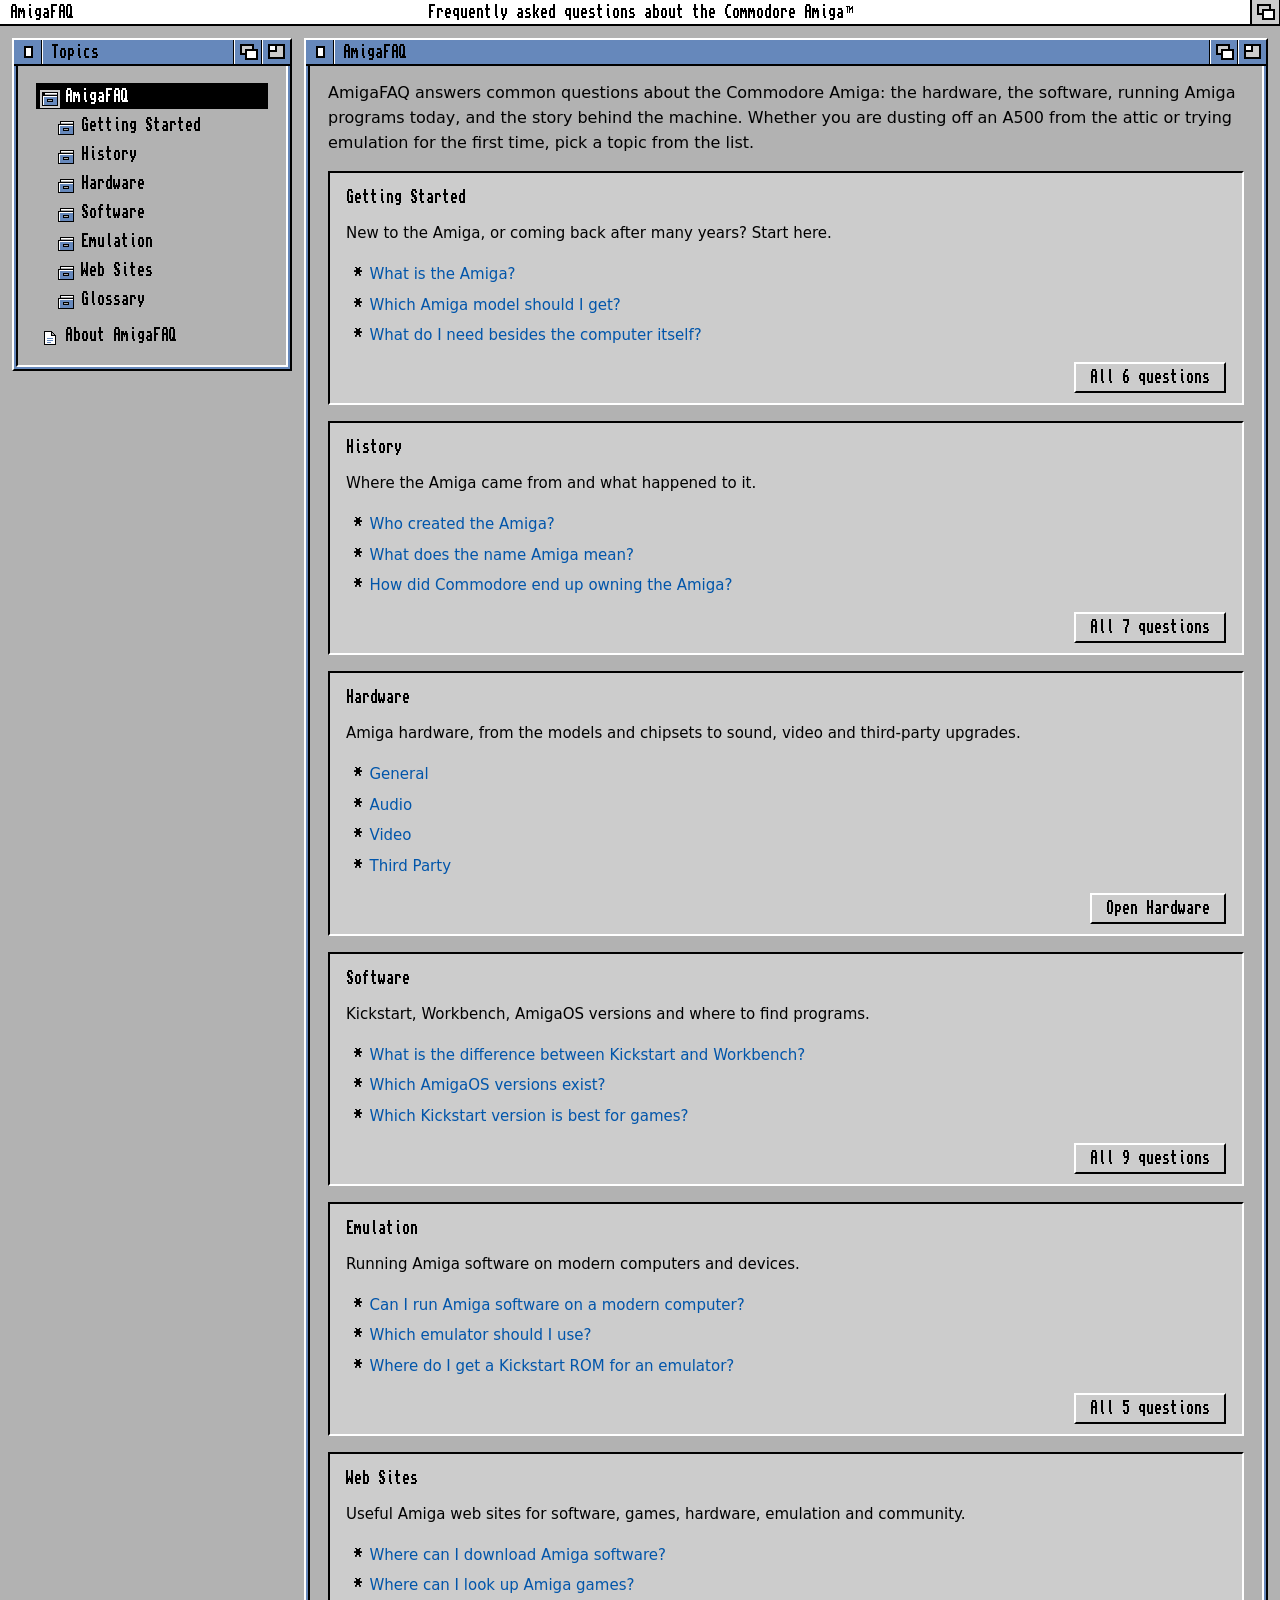
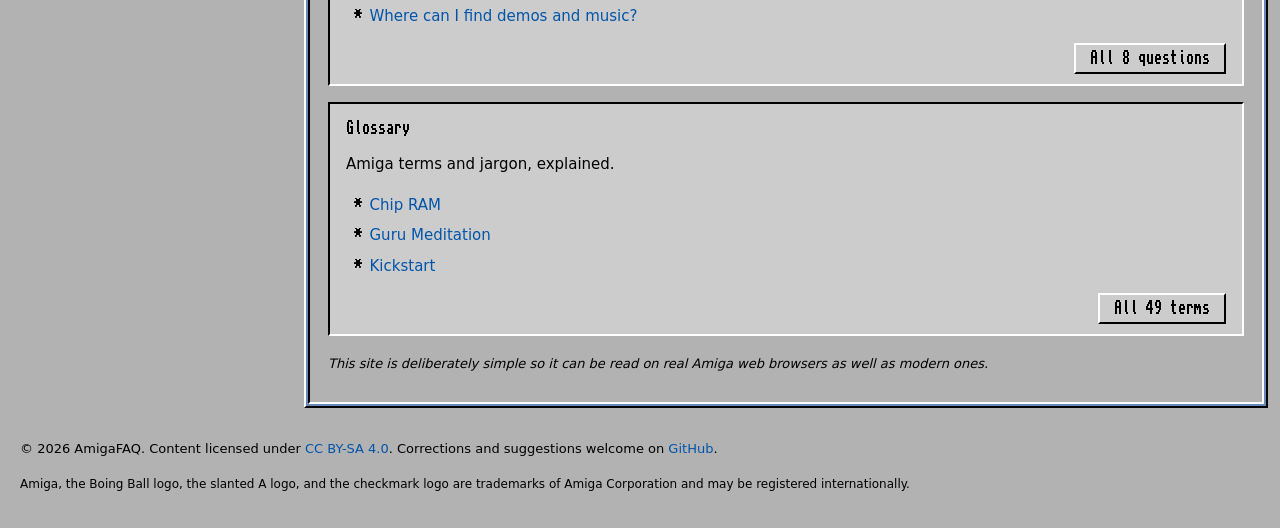
==== commit b1ec6c55: "Move History above Hardware Co-Authored-By: Claude Opus 5.5 <noreply@anthropic.com> Claude-Session: " ====
--- a/index.html
+++ b/index.html
@@ -22,13 +22,13 @@
 <li><ul>
 <li class="drawer"><a href="getting-started.html">Getting Started</a>
 </li>
+<li class="drawer"><a href="history.html">History</a>
+</li>
 <li class="drawer"><a href="hardware.html">Hardware</a>
 </li>
 <li class="drawer"><a href="software.html">Software</a>
 </li>
 <li class="drawer"><a href="emulation.html">Emulation</a>
-</li>
-<li class="drawer"><a href="history.html">History</a>
 </li>
 <li class="drawer"><a href="web-sites.html">Web Sites</a>
 </li>
@@ -56,6 +56,16 @@
 <li><a href="getting-started.html#what-do-i-need-besides-the-computer-itself">What do I need besides the computer itself?</a></li>
 </ul>
 <p class="up"><a href="getting-started.html" class="btn">All 6 questions</a></p>
+</div>
+<div class="qa">
+<h3><a href="history.html">History</a></h3>
+<p>Where the Amiga came from and what happened to it.</p>
+<ul>
+<li><a href="history.html#who-created-the-amiga">Who created the Amiga?</a></li>
+<li><a href="history.html#what-does-the-name-amiga-mean">What does the name Amiga mean?</a></li>
+<li><a href="history.html#how-did-commodore-end-up-owning-the-amiga">How did Commodore end up owning the Amiga?</a></li>
+</ul>
+<p class="up"><a href="history.html" class="btn">All 7 questions</a></p>
 </div>
 <div class="qa">
 <h3><a href="hardware.html">Hardware</a></h3>
@@ -87,16 +97,6 @@
 <li><a href="emulation.html#where-do-i-get-a-kickstart-rom-for-an-emulator">Where do I get a Kickstart ROM for an emulator?</a></li>
 </ul>
 <p class="up"><a href="emulation.html" class="btn">All 5 questions</a></p>
-</div>
-<div class="qa">
-<h3><a href="history.html">History</a></h3>
-<p>Where the Amiga came from and what happened to it.</p>
-<ul>
-<li><a href="history.html#who-created-the-amiga">Who created the Amiga?</a></li>
-<li><a href="history.html#what-does-the-name-amiga-mean">What does the name Amiga mean?</a></li>
-<li><a href="history.html#how-did-commodore-end-up-owning-the-amiga">How did Commodore end up owning the Amiga?</a></li>
-</ul>
-<p class="up"><a href="history.html" class="btn">All 7 questions</a></p>
 </div>
 <div class="qa">
 <h3><a href="web-sites.html">Web Sites</a></h3>
